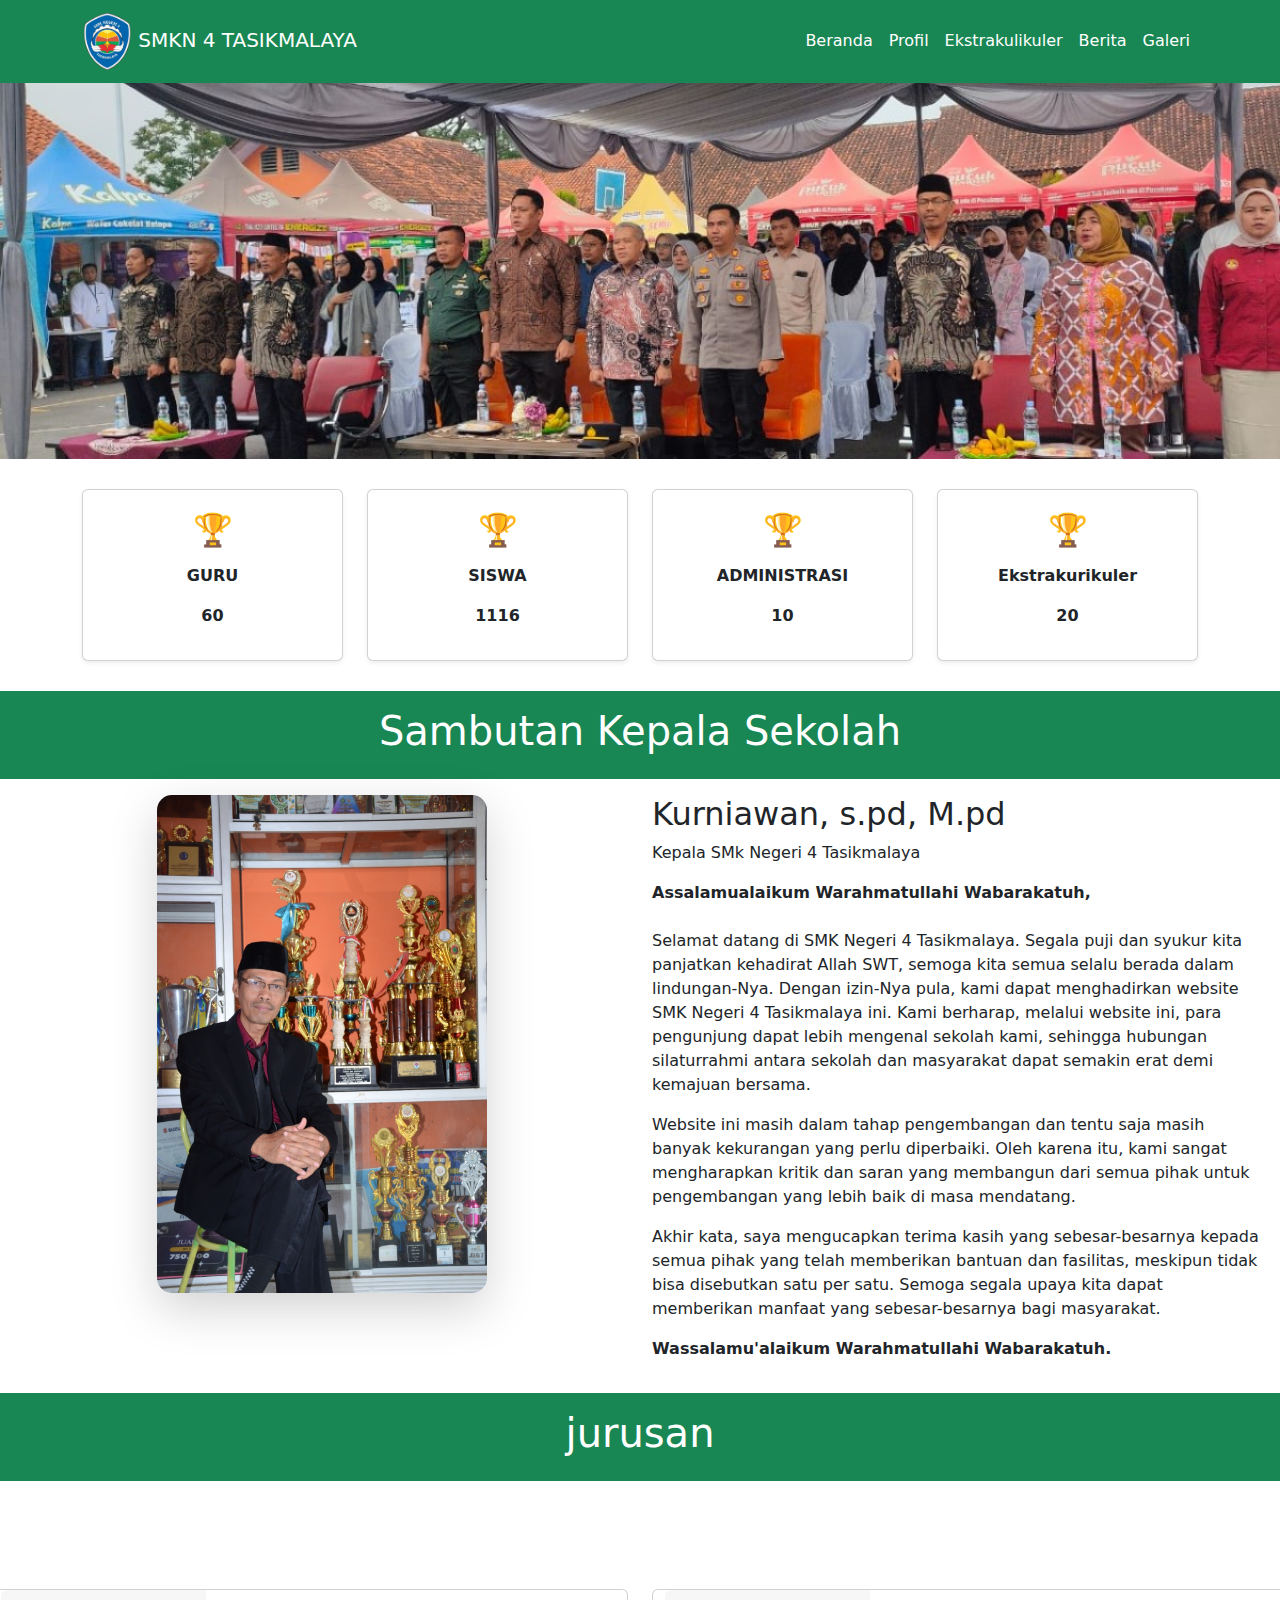
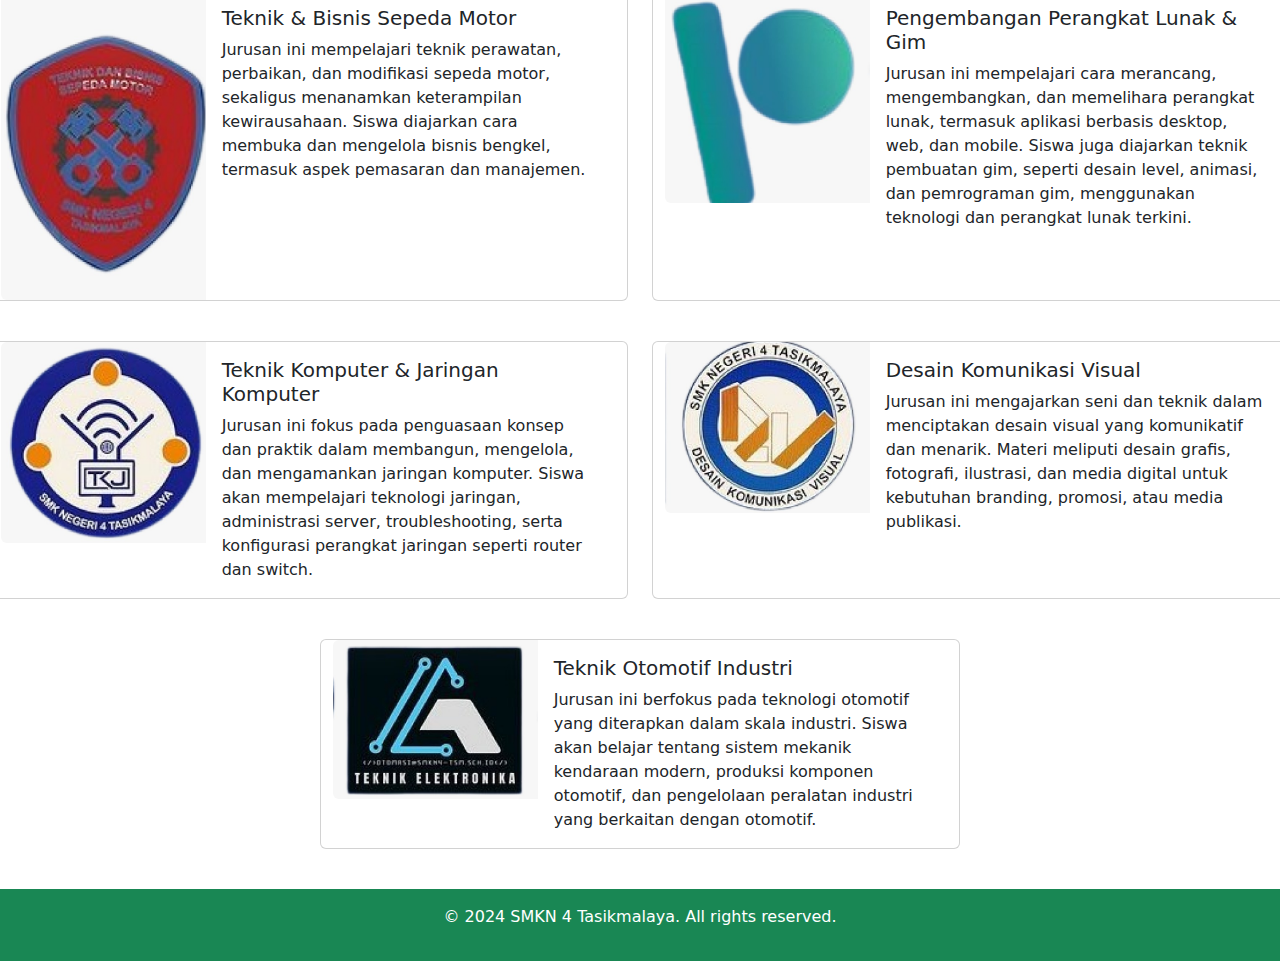
==== melanie-ujikom/melanie-ujikom/index.html @ 7f5ffd24 "Add files via upload" ====
<!DOCTYPE html>
<html lang="en">

<head>
  <meta charset="UTF-8">
  <meta name="viewport" content="width=device-width, initial-scale=1.0">
  <title>SMKN 4 TASIKMALAYA</title>
  <!-- Link Bootstrap CSS -->
  <link href="https://cdn.jsdelivr.net/npm/bootstrap@5.3.0/dist/css/bootstrap.min.css" rel="stylesheet">
  <style>
    .navbar-brand img {
      width: 50px;
    }

    .header {
      background-image: url('smkn.jpg');
      background-size: cover;
      background-position: center;
      color: white;
      text-align: center;
      padding: 180px 0;
    }

    .header h1 {
      font-size: 3.5rem;
      font-weight: bold;
    }

    .prestasi-section {
      padding: 30px 0;
      text-align: center;
    }

    .prestasi-section .trophy {
      font-size: 2rem;
      color: #007bff;
    }

    .prestasi-section p {
      margin-top: 10px;
      font-weight: bold;
    }

    .bg-grey {
      background-color: #dbdbdb;
    }
  </style>
</head>

<body>
  <!-- Navbar -->
  <nav class="navbar navbar-expand-lg navbar-dark bg-success
  ">
    <div class="container">
      <a class="navbar-brand" href="#">
        <img src="LOGO.png" alt="">
        SMKN 4 TASIKMALAYA
      </a>
      <button class="navbar-toggler" type="button" data-bs-toggle="collapse" data-bs-target="#navbarNav">
        <span class="navbar-toggler-icon"></span>
      </button>
      <div class="collapse navbar-collapse" id="navbarNav">
        <ul class="navbar-nav ms-auto">
          <li class="nav-item"><a class="nav-link text-white" href="index.html">Beranda</a></li>
          <li class="nav-item"><a class="nav-link text-white" href="profil.html">Profil</a></li>
          <li class="nav-item"><a class="nav-link text-white" href="ekskul.html">Ekstrakulikuler</a></li>
          <li class="nav-item"><a class="nav-link text-white" href="Berita.html">Berita</a></li>
          <li class="nav-item"><a class="nav-link text-white" href="galeri.html">Galeri</a></li>
        </ul>
      </div>
    </div>
  </nav>

  <!-- Header -->
  <header class="header">
    <h1></h1>
    <p></p>
  </header>

  <!-- Prestasi Section -->
  <section class="prestasi-section">
    <div class="container">
      <div class="row">
        <!-- Kolom 1: Prestasi Sekolah -->
        <div class="col-md-3">
          <div class="card shadow-sm">
            <div class="card-body text-center">
              <div class="trophy">🏆</div>
              <p>GURU</p>
              <p>60</p>
            </div>
          </div>
        </div>

        <!-- Kolom 2: Prestasi Tk. Kabupaten -->
        <div class="col-md-3">
          <div class="card shadow-sm">
            <div class="card-body text-center">
              <div class="trophy">🏆</div>
              <p>SISWA</p>
              <p>1116</p>
            </div>
          </div>
        </div>

        <!-- Kolom 3: Prestasi Tk. Nasional -->
        <div class="col-md-3">
          <div class="card shadow-sm">
            <div class="card-body text-center">
              <div class="trophy">🏆</div>
              <p>ADMINISTRASI</p>
              <p>10</p>
            </div>
          </div>
        </div>
        <div class="col-md-3">
          <div class="card shadow-sm">
            <div class="card-body text-center">
              <div class="trophy">🏆</div>
              <p>Ekstrakurikuler</p>
              <p>20</p>
            </div>
          </div>
        </div>
      </div>
    </div>
  </section>
  <section>
    <header>
      <nav class="bg-success text-white text-center py-3">
        <h1 class="text-center">Sambutan Kepala Sekolah</h1>
      </nav>
    </header>
    <div class="row p-3">
      <div class="col-md-6 text-center">
        <img class="shadow-lg" style="border-radius: 15px;" src="kepala.png" alt="" width="330">
      </div>
      <div class="col-md-6">
        <div class="text-justify">
          <h2>Kurniawan, s.pd, M.pd</h2>
          <p>Kepala SMk Negeri 4 Tasikmalaya</p>
          <p>
            <strong>Assalamualaikum Warahmatullahi Wabarakatuh,</strong><br><br>
            Selamat datang di SMK Negeri 4 Tasikmalaya. Segala puji dan syukur kita panjatkan kehadirat Allah SWT,
            semoga
            kita semua selalu berada dalam lindungan-Nya. Dengan izin-Nya pula, kami dapat menghadirkan website SMK
            Negeri
            4 Tasikmalaya ini. Kami berharap, melalui website ini, para pengunjung dapat lebih mengenal sekolah kami,
            sehingga hubungan silaturrahmi antara sekolah dan masyarakat dapat semakin erat demi kemajuan bersama.
          </p>
          <p>
            Website ini masih dalam tahap pengembangan dan tentu saja masih banyak kekurangan yang perlu diperbaiki.
            Oleh
            karena itu, kami sangat mengharapkan kritik dan saran yang membangun dari semua pihak untuk pengembangan
            yang
            lebih baik di masa mendatang.
          </p>
          <p>
            Akhir kata, saya mengucapkan terima kasih yang sebesar-besarnya kepada semua pihak yang telah memberikan
            bantuan dan fasilitas, meskipun tidak bisa disebutkan satu per satu. Semoga segala upaya kita dapat
            memberikan
            manfaat yang sebesar-besarnya bagi masyarakat.
          </p>
          <p>
            <strong>Wassalamu'alaikum Warahmatullahi Wabarakatuh.</strong>
          </p>
        </div>
  </section>


  <!-- Section Jurusan -->
  <header>
    <nav class="bg-success text-white text-center py-3">
      <h1 class="text-center"> jurusan</h1>
    </nav>
  </header>
  <div class="row">
    <div class="col">
      <div class="jurusan p-3">
        <h1 class="text-center text-white">Kompetensi keahlian</h1>
      </div>
    </div>
   </div>
   
  <div class="row gap-4" style="justify-content: center; margin-top: 20px;">
      <div class="card mb-3" style="max-width: 640px;">
        <div class="row g-0">
          <div class="col-md-4">
            <img src="./assets/img/tsm.jfif" class="img-fluid rounded-start" alt="">
          </div>
          <div class="col-md-8">
            <div class="card-body">
              <h5 class="card-title">Teknik & Bisnis Sepeda Motor</h5>
              <p class="card-text">Jurusan ini mempelajari teknik perawatan, perbaikan, dan modifikasi sepeda motor, sekaligus menanamkan keterampilan kewirausahaan. Siswa diajarkan cara membuka dan mengelola bisnis bengkel, termasuk aspek pemasaran dan manajemen.</p>
            </div>
          </div>
        </div>
      </div>

  <div class="card mb-3" style="max-width: 640px;">
    <div class="row g-0">
      <div class="col-md-4">
        <img src="./assets/img/pplg.jfif" class="img-fluid rounded-start" alt="">
      </div>
      <div class="col-md-8">
        <div class="card-body">
          <h5 class="card-title">Pengembangan Perangkat Lunak & Gim</h5>
          <p class="card-text">Jurusan ini mempelajari cara merancang, mengembangkan, dan memelihara perangkat lunak, termasuk aplikasi berbasis desktop, web, dan mobile. Siswa juga diajarkan teknik pembuatan gim, seperti desain level, animasi, dan pemrograman gim, menggunakan teknologi dan perangkat lunak terkini.</p>
        </div>
      </div>
    </div>
  </div>

  <div class="card mb-3" style="max-width: 640px;">
    <div class="row g-0">
      <div class="col-md-4">
        <img src="./assets/img/tjkt.jfif" class="img-fluid rounded-start" alt="">
      </div>
      <div class="col-md-8">
        <div class="card-body">
          <h5 class="card-title">Teknik Komputer & Jaringan Komputer</h5>
          <p class="card-text">Jurusan ini fokus pada penguasaan konsep dan praktik dalam membangun, mengelola, dan mengamankan jaringan komputer. Siswa akan mempelajari teknologi jaringan, administrasi server, troubleshooting, serta konfigurasi perangkat jaringan seperti router dan switch.</p>
        </div>
      </div>
    </div>
  </div>

  <div class="card mb-3" style="max-width: 640px;">
    <div class="row g-0">
      <div class="col-md-4">
        <img src="./assets/img/dkv.jfif" class="img-fluid rounded-start" alt="">
      </div>
      <div class="col-md-8">
        <div class="card-body">
          <h5 class="card-title">Desain Komunikasi Visual</h5>
          <p class="card-text">Jurusan ini mengajarkan seni dan teknik dalam menciptakan desain visual yang komunikatif dan menarik. Materi meliputi desain grafis, fotografi, ilustrasi, dan media digital untuk kebutuhan branding, promosi, atau media publikasi.</p>
        </div>
      </div>
    </div>
  </div>

  <div class="card mb-3" style="max-width: 640px;">
    <div class="row g-0">
      <div class="col-md-4">
        <img src="./assets/img/toi.jfif" class="img-fluid rounded-start" alt="">
      </div>
      <div class="col-md-8">
        <div class="card-body">
          <h5 class="card-title">Teknik Otomotif Industri</h5>
          <p class="card-text">Jurusan ini berfokus pada teknologi otomotif yang diterapkan dalam skala industri. Siswa akan belajar tentang sistem mekanik kendaraan modern, produksi komponen otomotif, dan pengelolaan peralatan industri yang berkaitan dengan otomotif.</p>
        </div>
      </div>
    </div>
  </div>
</section>

<!-- Footer -->
<footer class="bg-success text-white text-center py-3">
  <p>&copy; 2024 SMKN 4 Tasikmalaya. All rights reserved.</p>
</footer>

</html>
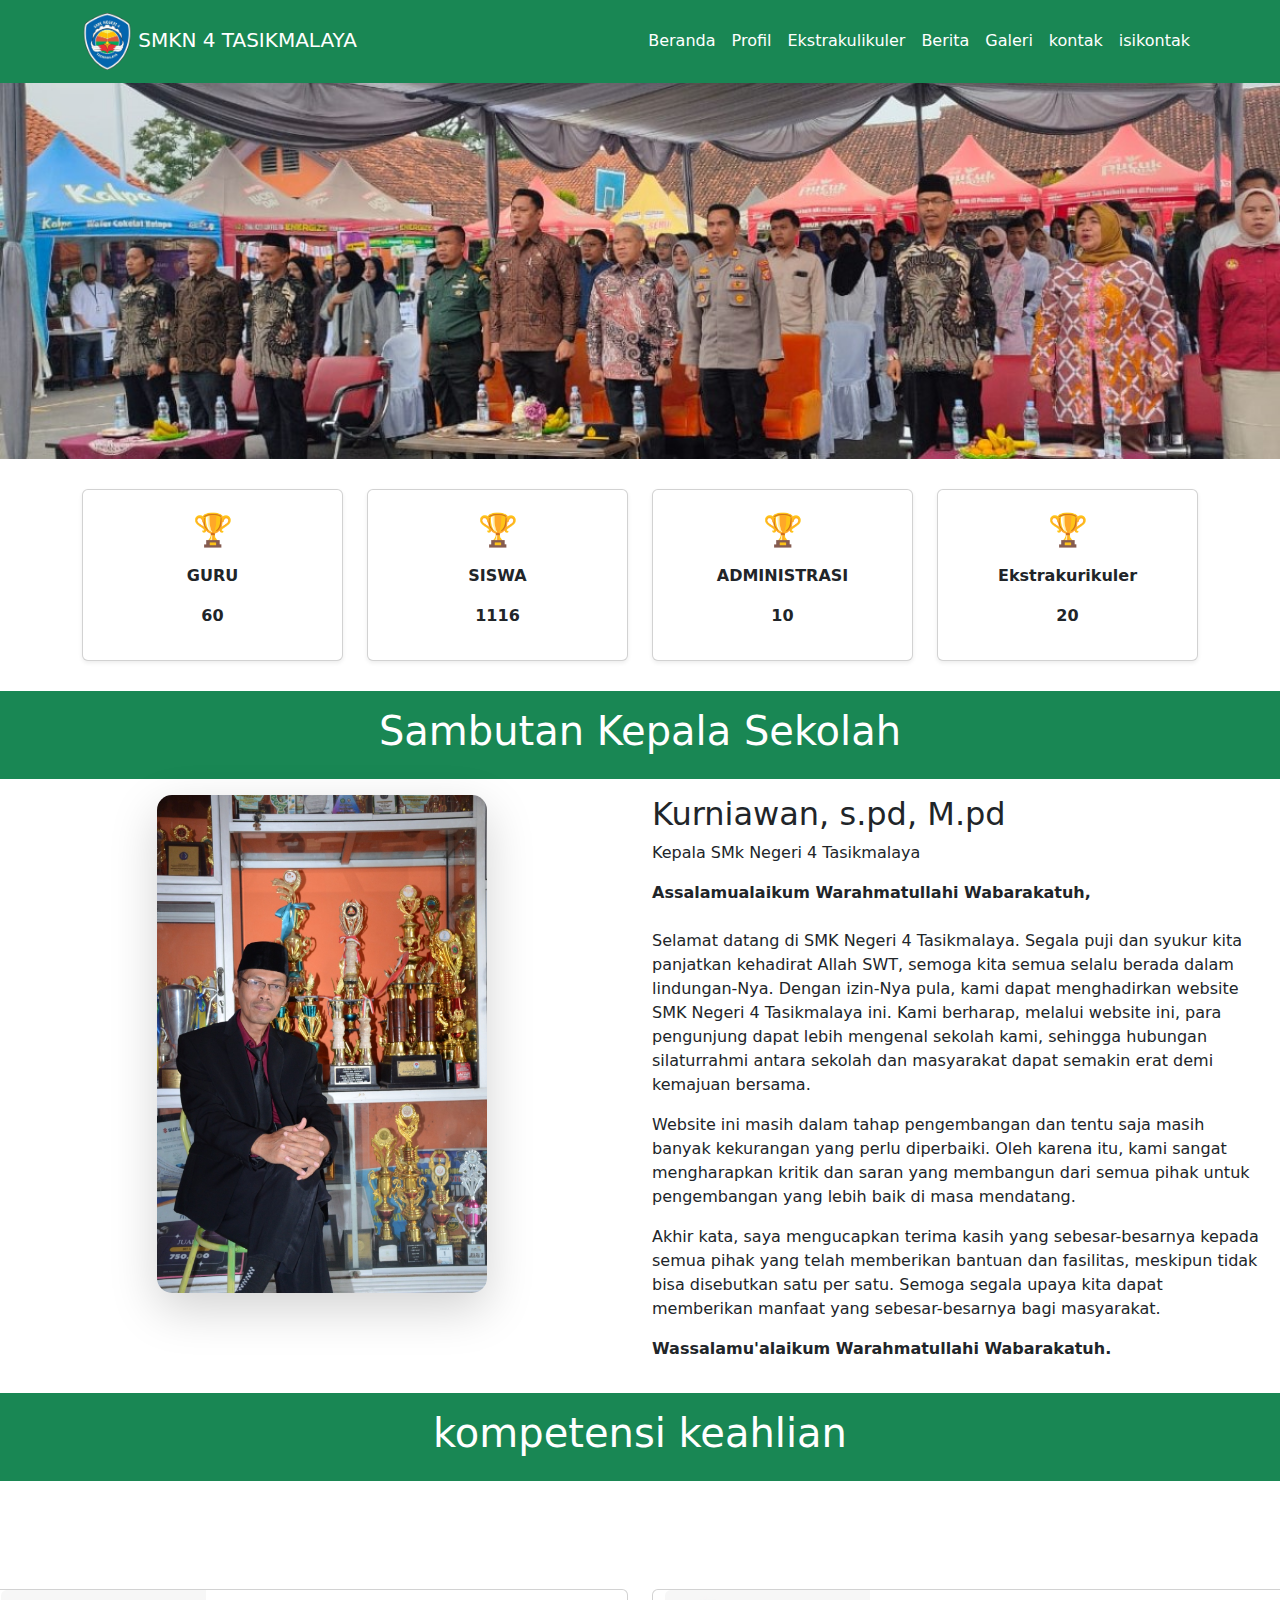
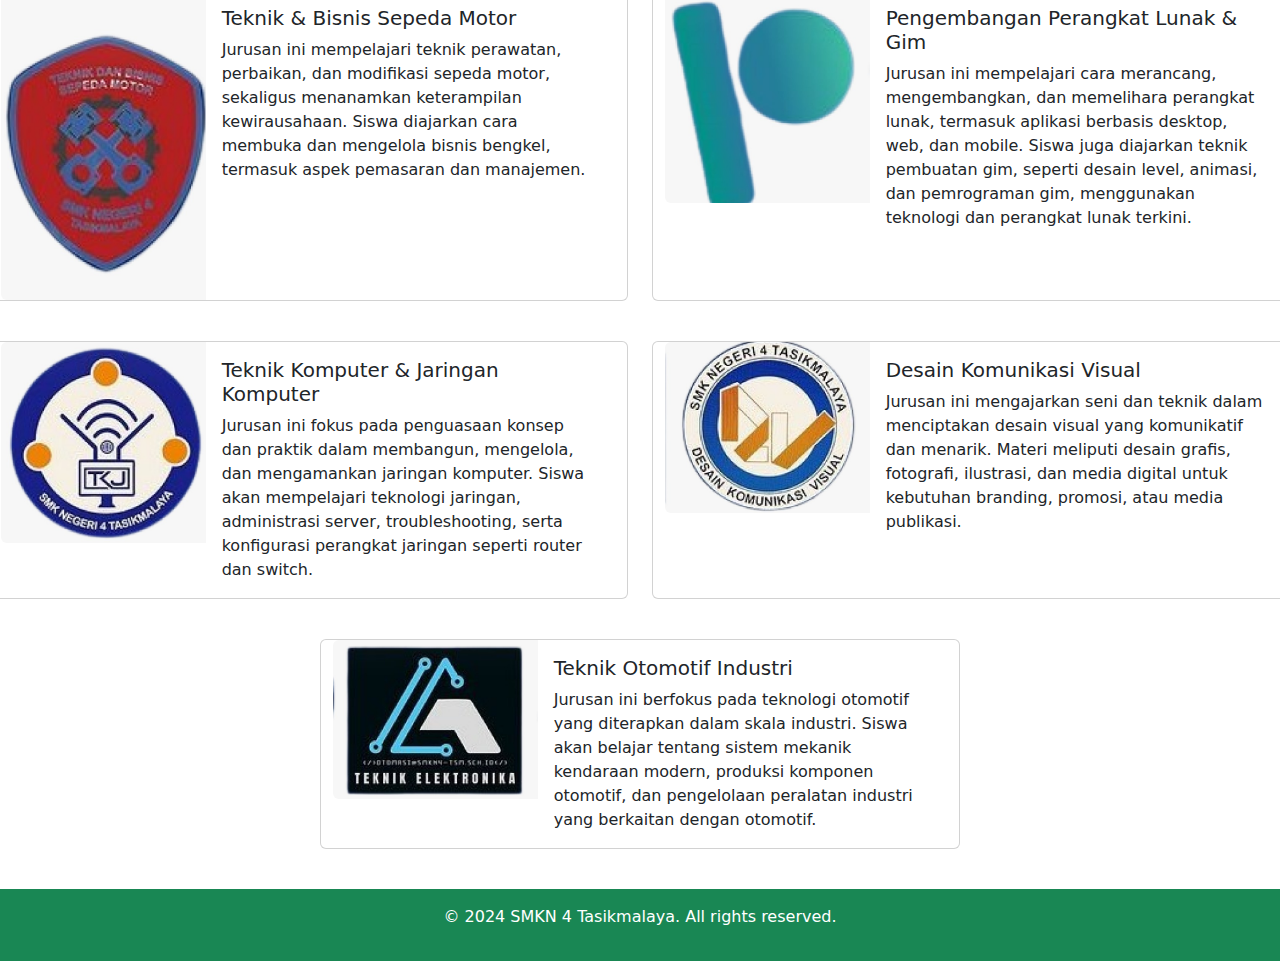
==== commit 67de9a34: "Add files via upload" ====
--- a/melanie-ujikom/melanie-ujikom/index.html
+++ b/melanie-ujikom/melanie-ujikom/index.html
@@ -66,6 +66,8 @@
           <li class="nav-item"><a class="nav-link text-white" href="ekskul.html">Ekstrakulikuler</a></li>
           <li class="nav-item"><a class="nav-link text-white" href="Berita.html">Berita</a></li>
           <li class="nav-item"><a class="nav-link text-white" href="galeri.html">Galeri</a></li>
+          <li class="nav-item"><a class="nav-link text-white" href="kontak.html">kontak</a></li>
+          <li class="nav-item"><a class="nav-link text-white" href="isi-formulir.html">isikontak</a></li>
         </ul>
       </div>
     </div>
@@ -171,13 +173,13 @@
   <!-- Section Jurusan -->
   <header>
     <nav class="bg-success text-white text-center py-3">
-      <h1 class="text-center"> jurusan</h1>
+      <h1 class="text-center"> kompetensi keahlian</h1>
     </nav>
   </header>
   <div class="row">
     <div class="col">
       <div class="jurusan p-3">
-        <h1 class="text-center text-white">Kompetensi keahlian</h1>
+        <h1 class="text-center text-white">Kompetensi Keahlian</h1>
       </div>
     </div>
    </div>
